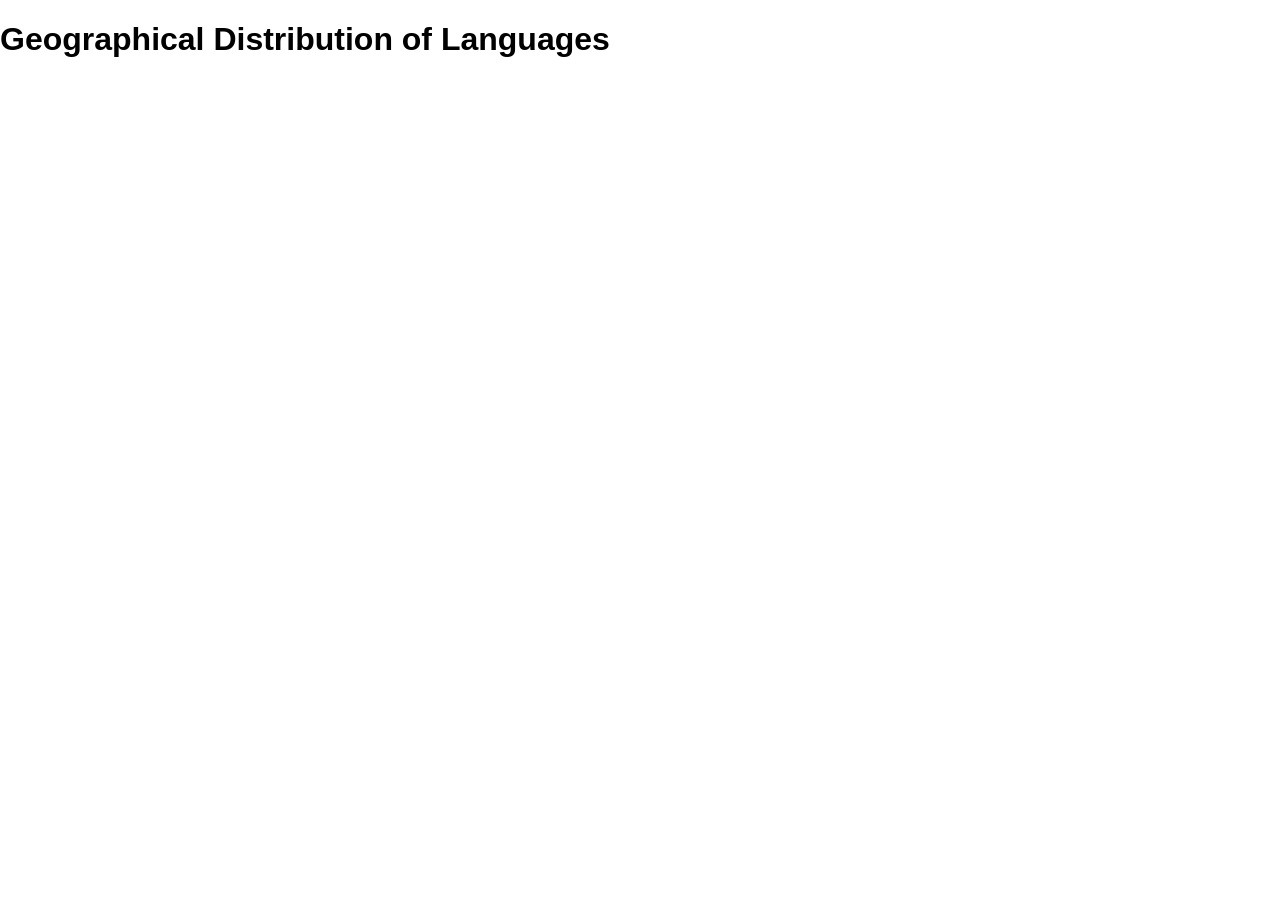
==== map.html @ 45a9eb7e "two views created (geographical and network) but in separate html files" ====
<!-- USE python -m http.server <port> in terminal to run HTML file -->

<!DOCTYPE html>
<html lang="en">
<head>
  <meta charset="UTF-8">
  <meta name="viewport" content="width=device-width, initial-scale=1.0">
  <title>P2</title>
  <script src="https://d3js.org/d3.v7.min.js"></script>
  <link rel="stylesheet" href="styles.css">
</head>
<body>
  <div>
    <h1>Geographical Distribution of Languages</h1>
    <svg id="map"></svg>
  </div>
  <script src="map.js"></script>
</body>
</html>
---- styles.css ----
body {
  margin: 0;
  font-family: sans-serif;
}

#network-container {
  width: 100%;
  height: 600px;          
  border: 1px solid #ccc;
  overflow: auto;
}

svg {
  display: block;
}
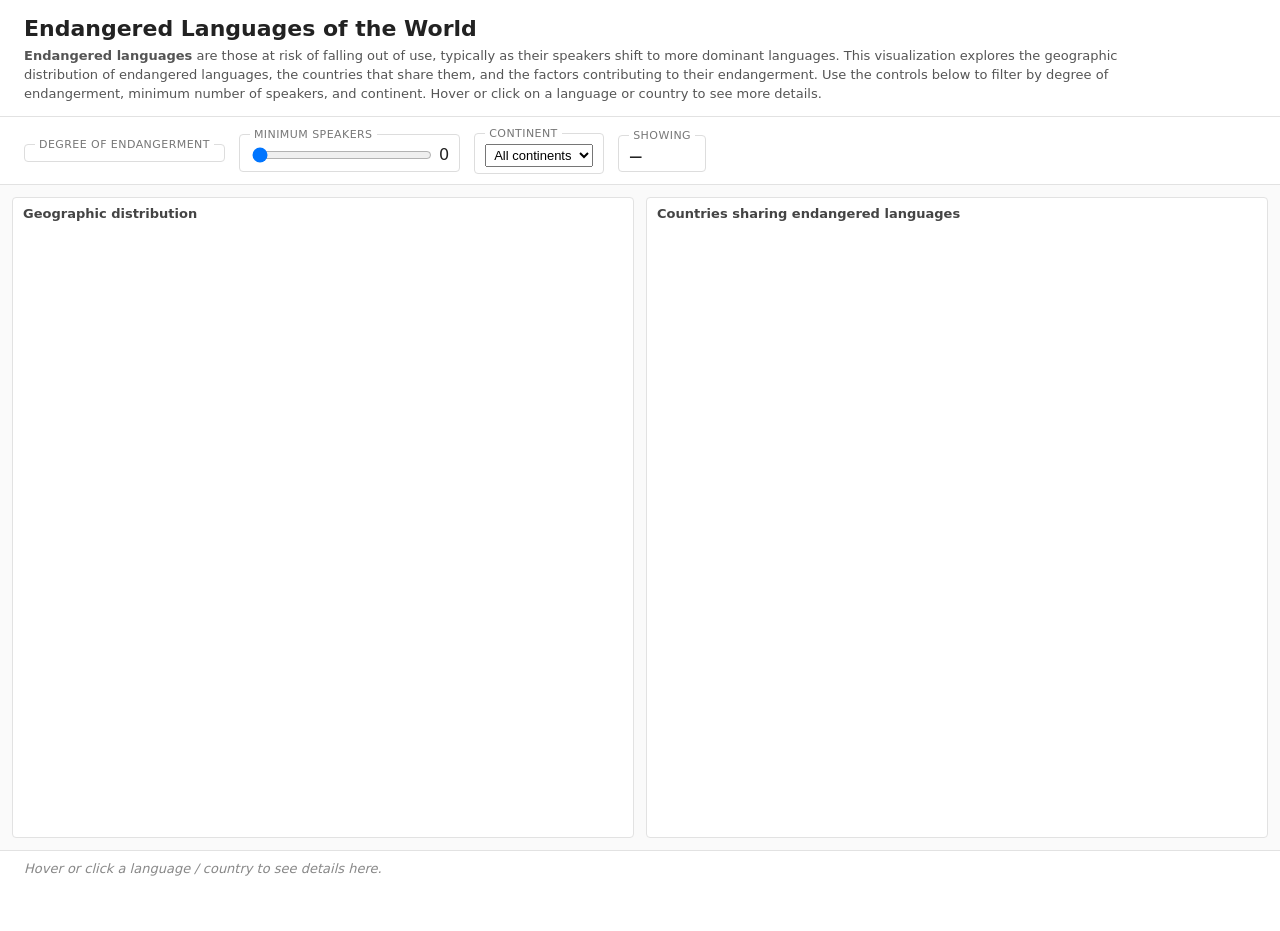
==== commit 5b3b7f05: "added both visualisations to one page and added filters" ====
--- a/map.html
+++ b/map.html
@@ -1,19 +1,66 @@
-<!-- USE python -m http.server <port> in terminal to run HTML file -->
-
+<!-- Run with: python -m http.server -->
 <!DOCTYPE html>
 <html lang="en">
 <head>
   <meta charset="UTF-8">
   <meta name="viewport" content="width=device-width, initial-scale=1.0">
-  <title>P2</title>
+  <title>Endangered Languages of the World</title>
   <script src="https://d3js.org/d3.v7.min.js"></script>
   <link rel="stylesheet" href="styles.css">
 </head>
 <body>
-  <div>
-    <h1>Geographical Distribution of Languages</h1>
-    <svg id="map"></svg>
-  </div>
+  <header>
+    <h1>Endangered Languages of the World</h1>
+    <p class="intro">
+      <strong>Endangered languages</strong> are those at risk of falling out of use, typically as their speakers shift to more dominant languages. This visualization explores the geographic distribution of endangered languages, the countries that share them, and the factors contributing to their endangerment. Use the controls below to filter by degree of endangerment, minimum number of speakers, and continent. Hover or click on a language or country to see more details.
+    </p>
+  </header>
+
+  <section id="controls">
+    <fieldset>
+      <legend>Degree of endangerment</legend>
+      <div id="endangerment-filters"></div>
+    </fieldset>
+    <fieldset>
+      <legend>Minimum speakers</legend>
+      <input type="range" id="speakers-min" min="0" max="100" value="0" step="1">
+      <span id="speakers-min-val">0</span>
+    </fieldset>
+    <fieldset>
+      <legend>Continent</legend>
+      <select id="continent-filter">
+        <option value="all">All continents</option>
+        <option value="Africa">Africa</option>
+        <option value="Americas">Americas</option>
+        <option value="Asia">Asia</option>
+        <option value="Europe">Europe</option>
+        <option value="Oceania">Oceania</option>
+      </select>
+    </fieldset>
+    <fieldset class="status">
+      <legend>Showing</legend>
+      <span id="count-display">&mdash;</span>
+    </fieldset>
+  </section>
+
+  <section id="views">
+    <div class="view">
+      <h2>Geographic distribution</h2>
+      <svg id="map"></svg>
+    </div>
+    <div class="view">
+      <h2>Countries sharing endangered languages</h2>
+      <svg id="network"></svg>
+    </div>
+  </section>
+
+  <section id="details">
+    <p class="placeholder">Hover or click a language / country to see details here.</p>
+  </section>
+
+  <script src="app.js"></script>
   <script src="map.js"></script>
+  <script src="network.js"></script>
+  <script>Coordinator.start();</script>
 </body>
-</html>+</html>
--- a/styles.css
+++ b/styles.css
@@ -1,15 +1,105 @@
 body {
   margin: 0;
-  font-family: sans-serif;
+  font-family: system-ui, -apple-system, Segoe UI, sans-serif;
+  background: #fafafa;
+  color: #222;
 }
 
-#network-container {
-  width: 100%;
-  height: 600px;          
-  border: 1px solid #ccc;
-  overflow: auto;
+header {
+  padding: 16px 24px 12px;
+  background: #fff;
+  border-bottom: 1px solid #e2e2e2;
+}
+header h1 { margin: 0 0 6px; font-size: 22px; }
+header .intro { margin: 0; font-size: 13px; color: #555; max-width: 1100px; line-height: 1.45; }
+
+#controls {
+  display: flex;
+  gap: 14px;
+  padding: 10px 24px;
+  background: #fff;
+  border-bottom: 1px solid #e2e2e2;
+  flex-wrap: wrap;
+  align-items: center;
+}
+#controls fieldset {
+  border: 1px solid #ddd;
+  border-radius: 4px;
+  padding: 4px 10px 6px;
+  margin: 0;
+}
+#controls legend { font-size: 11px; color: #777; padding: 0 4px; text-transform: uppercase; letter-spacing: 0.04em; }
+#controls input[type="range"] { vertical-align: middle; width: 180px; }
+#controls select { font-size: 13px; padding: 2px 4px; }
+#controls .status span { font-size: 13px; font-weight: 600; }
+
+#endangerment-filters label {
+  display: inline-flex;
+  align-items: center;
+  margin-right: 10px;
+  font-size: 12px;
+  cursor: pointer;
+}
+#endangerment-filters .swatch {
+  width: 11px;
+  height: 11px;
+  display: inline-block;
+  margin: 0 4px;
+  border-radius: 2px;
+  border: 1px solid rgba(0,0,0,0.1);
 }
 
-svg {
-  display: block;
-}+#views {
+  display: flex;
+  gap: 12px;
+  padding: 12px;
+}
+.view {
+  flex: 1;
+  background: #fff;
+  border: 1px solid #e2e2e2;
+  border-radius: 4px;
+  padding: 8px 10px 10px;
+  min-width: 0;
+}
+.view h2 { margin: 0 0 6px; font-size: 13px; color: #444; font-weight: 600; }
+.view svg { width: 100%; height: 600px; display: block; }
+
+#details {
+  padding: 10px 24px 20px;
+  background: #fff;
+  border-top: 1px solid #e2e2e2;
+  min-height: 50px;
+  font-size: 13px;
+}
+#details h3 { margin: 0 0 4px; font-size: 14px; }
+#details p { margin: 2px 0; }
+#details .placeholder { color: #888; font-style: italic; margin: 0; }
+
+.tooltip {
+  position: absolute;
+  background: #fff;
+  padding: 6px 8px;
+  border: 1px solid #bbb;
+  border-radius: 4px;
+  pointer-events: none;
+  font-size: 12px;
+  line-height: 1.35;
+  opacity: 0;
+  box-shadow: 0 2px 6px rgba(0,0,0,0.1);
+  max-width: 260px;
+}
+
+/* Brushing & linking visual states */
+.language-circle { cursor: pointer; transition: opacity 0.15s; }
+.language-circle.dim { opacity: 0.08; }
+.language-circle.highlight { stroke: #111; stroke-width: 1.5px; }
+
+.country-node { cursor: pointer; transition: opacity 0.15s; }
+.country-node.dim { opacity: 0.15; }
+.country-node.highlight { stroke: #111; stroke-width: 2.5px; }
+
+.country-link.dim { opacity: 0.05; }
+
+.country-label { font-family: sans-serif; fill: #333; }
+.country-label.dim { opacity: 0.15; }
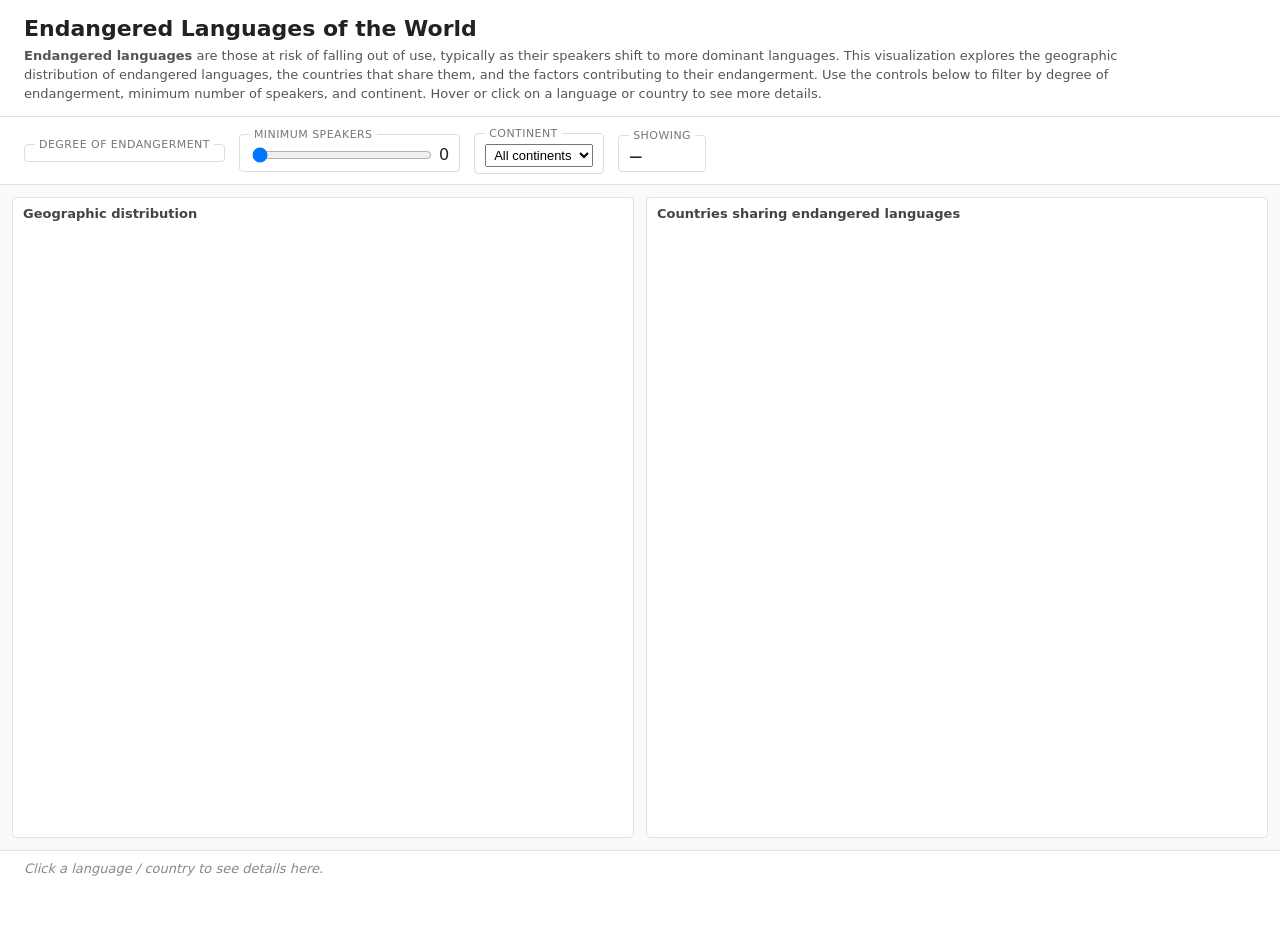
==== commit a1df6df5: "Added location descriptions and iso codes to details section when a user clicks" ====
--- a/map.html
+++ b/map.html
@@ -55,7 +55,7 @@
   </section>
 
   <section id="details">
-    <p class="placeholder">Hover or click a language / country to see details here.</p>
+    <p class="placeholder">Click a language / country to see details here.</p>
   </section>
 
   <script src="app.js"></script>
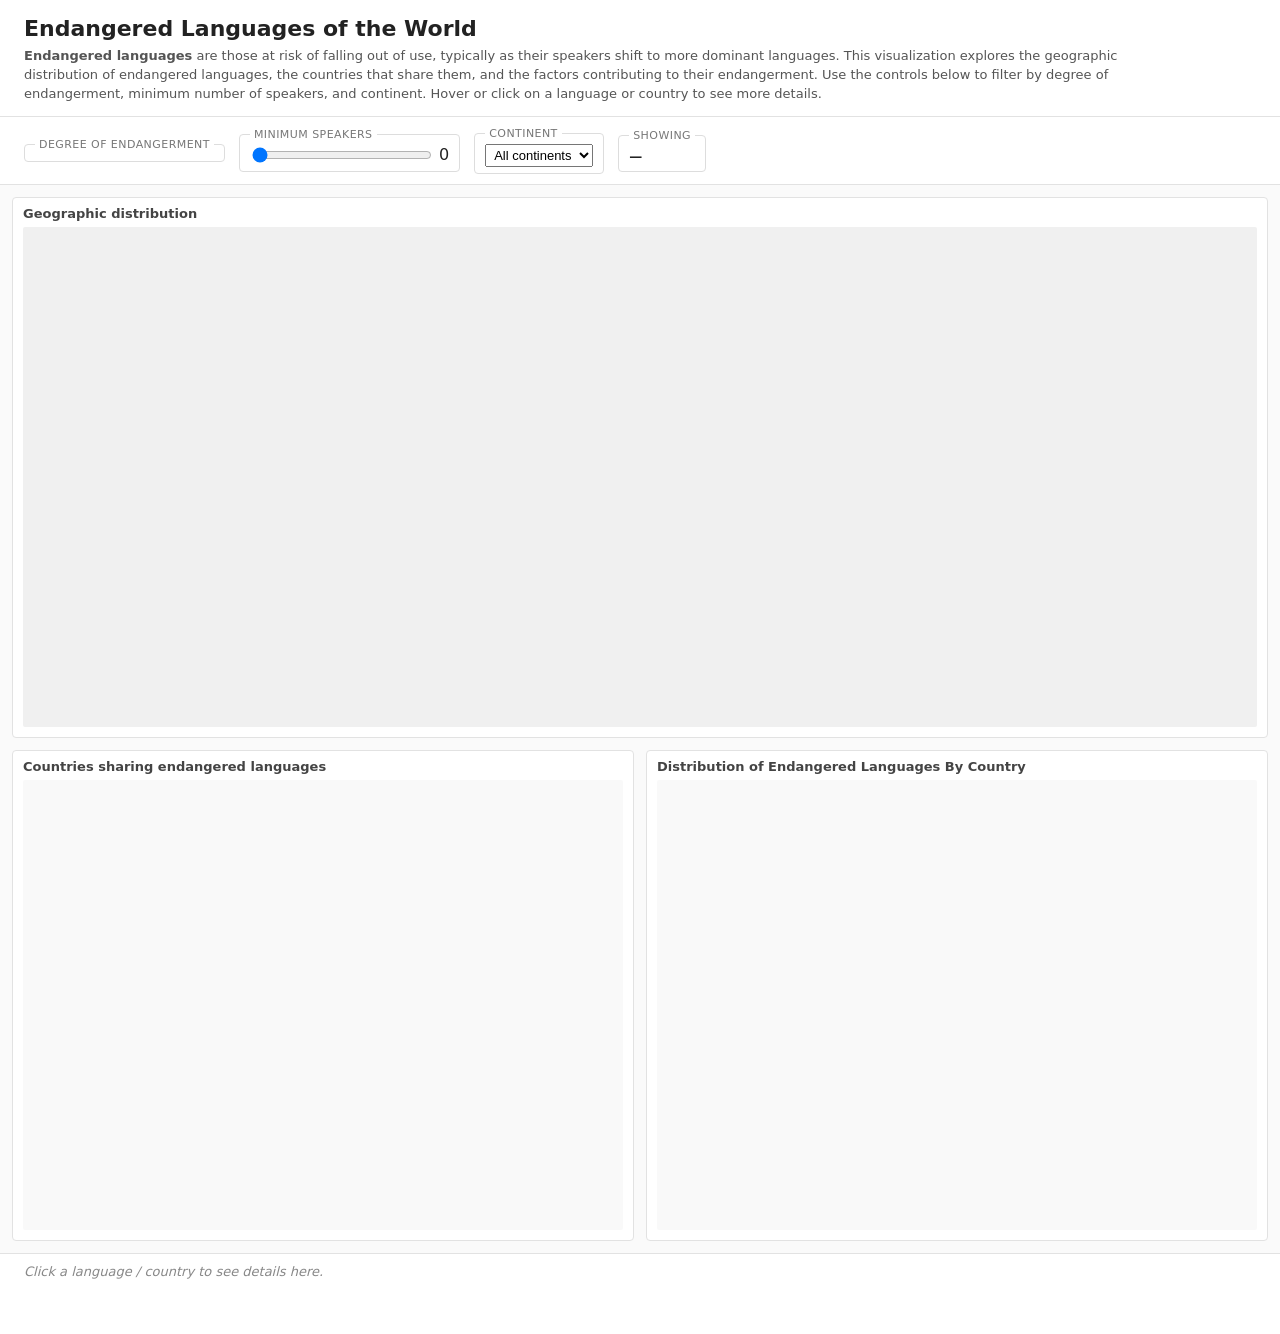
==== commit 08af8899: "bar chart and interactivity added into dashboard" ====
--- a/map.html
+++ b/map.html
@@ -44,15 +44,23 @@
   </section>
 
   <section id="views">
-    <div class="view">
-      <h2>Geographic distribution</h2>
-      <svg id="map"></svg>
-    </div>
+  <div class="map-container">
+    <h2>Geographic distribution</h2>
+    <svg id="map"></svg>
+  </div>
+
+  <!-- Two views below -->
+  <div class="bottom-views">
     <div class="view">
       <h2>Countries sharing endangered languages</h2>
       <svg id="network"></svg>
     </div>
-  </section>
+    <div class="view">
+      <h2>Distribution of Endangered Languages By Country</h2>
+      <svg id="chart"></svg>
+    </div>
+  </div>
+</section>
 
   <section id="details">
     <p class="placeholder">Click a language / country to see details here.</p>
@@ -61,6 +69,7 @@
   <script src="app.js"></script>
   <script src="map.js"></script>
   <script src="network.js"></script>
+  <script src="chart.js"></script>
   <script>Coordinator.start();</script>
 </body>
 </html>
--- a/styles.css
+++ b/styles.css
@@ -51,19 +51,65 @@
 
 #views {
   display: flex;
+  flex-direction: column;
   gap: 12px;
   padding: 12px;
 }
-.view {
+
+.map-container {
+  width: 100%;
+  background: #fff;
+  border: 1px solid #e2e2e2;
+  border-radius: 4px;
+  padding: 8px 10px 10px;
+  box-sizing: border-box;
+}
+
+.map-container h2 { 
+  margin: 0 0 6px; 
+  font-size: 13px; 
+  color: #444; 
+  font-weight: 600; 
+}
+
+#map { 
+  width: 100%; 
+  height: 500px; 
+  display: block; 
+  background: #f0f0f0;
+  border-radius: 2px;
+}
+
+.bottom-views {
+  display: flex;
+  gap: 12px;
+  width: 100%;
+}
+
+.bottom-views .view {
   flex: 1;
   background: #fff;
   border: 1px solid #e2e2e2;
   border-radius: 4px;
   padding: 8px 10px 10px;
   min-width: 0;
+  box-sizing: border-box;
 }
-.view h2 { margin: 0 0 6px; font-size: 13px; color: #444; font-weight: 600; }
-.view svg { width: 100%; height: 600px; display: block; }
+
+.bottom-views .view h2 { 
+  margin: 0 0 6px; 
+  font-size: 13px; 
+  color: #444; 
+  font-weight: 600; 
+}
+
+#network, #chart { 
+  width: 100%; 
+  height: 450px; 
+  display: block; 
+  background: #f9f9f9;
+  border-radius: 2px;
+}
 
 #details {
   padding: 10px 24px 20px;
@@ -90,7 +136,6 @@
   max-width: 260px;
 }
 
-/* Brushing & linking visual states */
 .language-circle { cursor: pointer; transition: opacity 0.15s; }
 .language-circle.dim { opacity: 0.08; }
 .language-circle.highlight { stroke: #111; stroke-width: 1.5px; }
@@ -103,3 +148,52 @@
 
 .country-label { font-family: sans-serif; fill: #333; }
 .country-label.dim { opacity: 0.15; }
+
+.chart-tooltip {
+  position: absolute;
+  background: rgba(0,0,0,0.8);
+  color: white;
+  padding: 8px 12px;
+  border-radius: 4px;
+  font-size: 12px;
+  pointer-events: none;
+  z-index: 1000;
+}
+
+.bar {
+  cursor: pointer;
+  transition: opacity 0.2s;
+}
+
+.bar-label {
+  font-size: 11px;
+  font-weight: bold;
+  fill: #333;
+  text-anchor: middle;
+}
+
+@media (max-width: 768px) {
+  .bottom-views {
+    flex-direction: column;
+  }
+  
+  #map {
+    height: 400px;
+  }
+  
+  #network, #chart {
+    height: 350px;
+  }
+  
+  #controls {
+    padding: 10px 16px;
+  }
+  
+  #views {
+    padding: 8px;
+  }
+  
+  #details {
+    padding: 10px 16px 20px;
+  }
+}
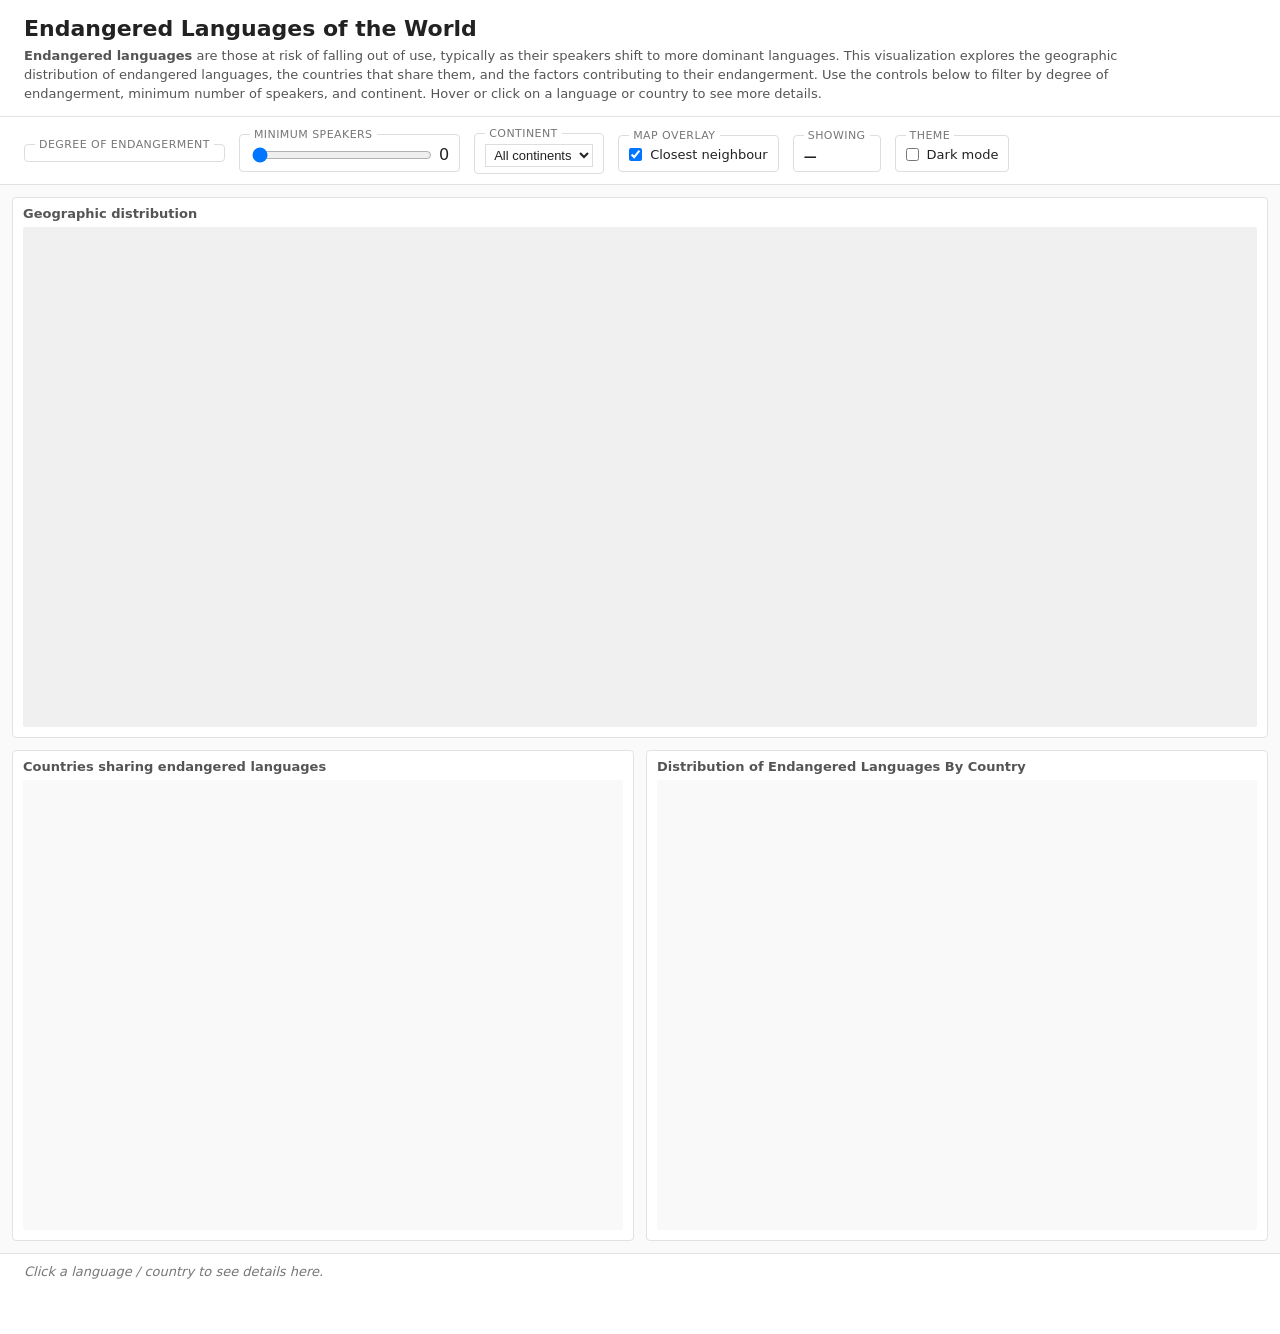
==== commit a0916147: "added nearest neighbour and dark mode" ====
--- a/map.html
+++ b/map.html
@@ -37,9 +37,21 @@
         <option value="Oceania">Oceania</option>
       </select>
     </fieldset>
+    <fieldset>
+      <legend>Map overlay</legend>
+      <label class="theme-switch">
+        <input type="checkbox" id="neighbour-toggle" checked> Closest neighbour
+      </label>
+    </fieldset>
     <fieldset class="status">
       <legend>Showing</legend>
       <span id="count-display">&mdash;</span>
+    </fieldset>
+    <fieldset>
+      <legend>Theme</legend>
+      <label class="theme-switch">
+        <input type="checkbox" id="dark-toggle"> Dark mode
+      </label>
     </fieldset>
   </section>
 
@@ -70,6 +82,17 @@
   <script src="map.js"></script>
   <script src="network.js"></script>
   <script src="chart.js"></script>
-  <script>Coordinator.start();</script>
+  <script>
+    Coordinator.start();
+    (function() {
+      const toggle = document.getElementById('dark-toggle');
+      const saved = localStorage.getItem('theme');
+      if (saved === 'dark') { document.body.classList.add('dark'); toggle.checked = true; }
+      toggle.addEventListener('change', e => {
+        document.body.classList.toggle('dark', e.target.checked);
+        localStorage.setItem('theme', e.target.checked ? 'dark' : 'light');
+      });
+    })();
+  </script>
 </body>
 </html>
--- a/styles.css
+++ b/styles.css
@@ -1,36 +1,96 @@
+:root {
+  --bg: #fafafa;
+  --panel-bg: #fff;
+  --text: #222;
+  --text-muted: #555;
+  --legend-text: #777;
+  --border: #e2e2e2;
+  --fieldset-border: #ddd;
+  --map-bg: #f0f0f0;
+  --svg-bg: #f9f9f9;
+  --country-fill: #e5e5e5;
+  --country-stroke: #bbb;
+  --link-stroke: rgba(0,0,0,0.35);
+  --marker-stroke: rgba(0,0,0,0.25);
+  --tooltip-bg: #fff;
+  --tooltip-border: #bbb;
+  --tooltip-text: #222;
+  --label-fill: #333;
+  --highlight-stroke: #111;
+  --chart-tooltip-bg: rgba(0,0,0,0.8);
+  --chart-tooltip-text: #fff;
+}
+
+body.dark {
+  --bg: #15181d;
+  --panel-bg: #1f2329;
+  --text: #e5e7eb;
+  --text-muted: #b4b8c0;
+  --legend-text: #9ca3af;
+  --border: #2d323a;
+  --fieldset-border: #3a3f47;
+  --map-bg: #0e1116;
+  --svg-bg: #181b20;
+  --country-fill: #252a32;
+  --country-stroke: #3a3f47;
+  --link-stroke: rgba(255,255,255,0.4);
+  --marker-stroke: rgba(255,255,255,0.35);
+  --tooltip-bg: #252a32;
+  --tooltip-border: #4a4f57;
+  --tooltip-text: #e5e7eb;
+  --label-fill: #d1d5db;
+  --highlight-stroke: #fff;
+  --chart-tooltip-bg: rgba(240,240,240,0.92);
+  --chart-tooltip-text: #111;
+}
+
 body {
   margin: 0;
   font-family: system-ui, -apple-system, Segoe UI, sans-serif;
-  background: #fafafa;
-  color: #222;
+  background: var(--bg);
+  color: var(--text);
+  transition: background 0.2s, color 0.2s;
 }
 
 header {
   padding: 16px 24px 12px;
-  background: #fff;
-  border-bottom: 1px solid #e2e2e2;
+  background: var(--panel-bg);
+  border-bottom: 1px solid var(--border);
 }
 header h1 { margin: 0 0 6px; font-size: 22px; }
-header .intro { margin: 0; font-size: 13px; color: #555; max-width: 1100px; line-height: 1.45; }
+header .intro { margin: 0; font-size: 13px; color: var(--text-muted); max-width: 1100px; line-height: 1.45; }
 
 #controls {
   display: flex;
   gap: 14px;
   padding: 10px 24px;
-  background: #fff;
-  border-bottom: 1px solid #e2e2e2;
+  background: var(--panel-bg);
+  border-bottom: 1px solid var(--border);
   flex-wrap: wrap;
   align-items: center;
 }
 #controls fieldset {
-  border: 1px solid #ddd;
+  border: 1px solid var(--fieldset-border);
   border-radius: 4px;
   padding: 4px 10px 6px;
   margin: 0;
-}
-#controls legend { font-size: 11px; color: #777; padding: 0 4px; text-transform: uppercase; letter-spacing: 0.04em; }
+  color: var(--text);
+}
+#controls legend {
+  font-size: 11px;
+  color: var(--legend-text);
+  padding: 0 4px;
+  text-transform: uppercase;
+  letter-spacing: 0.04em;
+}
 #controls input[type="range"] { vertical-align: middle; width: 180px; }
-#controls select { font-size: 13px; padding: 2px 4px; }
+#controls select {
+  font-size: 13px;
+  padding: 2px 4px;
+  background: var(--panel-bg);
+  color: var(--text);
+  border: 1px solid var(--fieldset-border);
+}
 #controls .status span { font-size: 13px; font-weight: 600; }
 
 #endangerment-filters label {
@@ -49,6 +109,17 @@
   border: 1px solid rgba(0,0,0,0.1);
 }
 
+/* Theme switch */
+.theme-switch {
+  display: inline-flex;
+  align-items: center;
+  gap: 8px;
+  font-size: 13px;
+  cursor: pointer;
+  user-select: none;
+}
+.theme-switch input { margin: 0; }
+
 #views {
   display: flex;
   flex-direction: column;
@@ -58,25 +129,24 @@
 
 .map-container {
   width: 100%;
-  background: #fff;
-  border: 1px solid #e2e2e2;
+  background: var(--panel-bg);
+  border: 1px solid var(--border);
   border-radius: 4px;
   padding: 8px 10px 10px;
   box-sizing: border-box;
 }
-
-.map-container h2 { 
-  margin: 0 0 6px; 
-  font-size: 13px; 
-  color: #444; 
-  font-weight: 600; 
-}
-
-#map { 
-  width: 100%; 
-  height: 500px; 
-  display: block; 
-  background: #f0f0f0;
+.map-container h2 {
+  margin: 0 0 6px;
+  font-size: 13px;
+  color: var(--text-muted);
+  font-weight: 600;
+}
+
+#map {
+  width: 100%;
+  height: 500px;
+  display: block;
+  background: var(--map-bg);
   border-radius: 2px;
 }
 
@@ -85,74 +155,95 @@
   gap: 12px;
   width: 100%;
 }
-
 .bottom-views .view {
   flex: 1;
-  background: #fff;
-  border: 1px solid #e2e2e2;
+  background: var(--panel-bg);
+  border: 1px solid var(--border);
   border-radius: 4px;
   padding: 8px 10px 10px;
   min-width: 0;
   box-sizing: border-box;
 }
-
-.bottom-views .view h2 { 
-  margin: 0 0 6px; 
-  font-size: 13px; 
-  color: #444; 
-  font-weight: 600; 
-}
-
-#network, #chart { 
-  width: 100%; 
-  height: 450px; 
-  display: block; 
-  background: #f9f9f9;
+.bottom-views .view h2 {
+  margin: 0 0 6px;
+  font-size: 13px;
+  color: var(--text-muted);
+  font-weight: 600;
+}
+
+#network, #chart {
+  width: 100%;
+  height: 450px;
+  display: block;
+  background: var(--svg-bg);
   border-radius: 2px;
 }
 
 #details {
   padding: 10px 24px 20px;
-  background: #fff;
-  border-top: 1px solid #e2e2e2;
+  background: var(--panel-bg);
+  border-top: 1px solid var(--border);
   min-height: 50px;
   font-size: 13px;
+  color: var(--text);
 }
 #details h3 { margin: 0 0 4px; font-size: 14px; }
 #details p { margin: 2px 0; }
-#details .placeholder { color: #888; font-style: italic; margin: 0; }
+#details .placeholder { color: var(--legend-text); font-style: italic; margin: 0; }
 
 .tooltip {
   position: absolute;
-  background: #fff;
+  background: var(--tooltip-bg);
+  color: var(--tooltip-text);
   padding: 6px 8px;
-  border: 1px solid #bbb;
+  border: 1px solid var(--tooltip-border);
   border-radius: 4px;
   pointer-events: none;
   font-size: 12px;
   line-height: 1.35;
   opacity: 0;
-  box-shadow: 0 2px 6px rgba(0,0,0,0.1);
+  box-shadow: 0 2px 6px rgba(0,0,0,0.25);
   max-width: 260px;
 }
 
-.language-circle { cursor: pointer; transition: opacity 0.15s; }
+/* Map styling (theme-aware) */
+.map-country {
+  fill: var(--country-fill);
+  stroke: var(--country-stroke);
+  stroke-width: 0.5;
+}
+.neighbour-link {
+  stroke: var(--link-stroke);
+  stroke-width: 0.8;
+  stroke-opacity: 0.55;
+  pointer-events: none;
+  transition: opacity 0.15s;
+}
+.neighbour-link.dim { opacity: 0.05; }
+.neighbour-link.highlight { stroke: var(--highlight-stroke); stroke-opacity: 0.9; stroke-width: 1.4; }
+
+.language-circle {
+  cursor: pointer;
+  stroke: var(--marker-stroke);
+  stroke-width: 0.5;
+  transition: opacity 0.15s;
+}
 .language-circle.dim { opacity: 0.08; }
-.language-circle.highlight { stroke: #111; stroke-width: 1.5px; }
+.language-circle.highlight { stroke: var(--highlight-stroke); stroke-width: 1.5px; }
 
 .country-node { cursor: pointer; transition: opacity 0.15s; }
 .country-node.dim { opacity: 0.15; }
-.country-node.highlight { stroke: #111; stroke-width: 2.5px; }
+.country-node.highlight { stroke: var(--highlight-stroke); stroke-width: 2.5px; }
 
 .country-link.dim { opacity: 0.05; }
 
-.country-label { font-family: sans-serif; fill: #333; }
+.country-label { font-family: sans-serif; fill: var(--label-fill); }
 .country-label.dim { opacity: 0.15; }
 
 .chart-tooltip {
   position: absolute;
-  background: rgba(0,0,0,0.8);
-  color: white;
+  background: var(--chart-tooltip-bg);
+  color: var(--chart-tooltip-text);
   padding: 8px 12px;
   border-radius: 4px;
   font-size: 12px;
@@ -160,40 +251,19 @@
   z-index: 1000;
 }
 
-.bar {
-  cursor: pointer;
-  transition: opacity 0.2s;
-}
-
+.bar { cursor: pointer; transition: opacity 0.2s; }
 .bar-label {
   font-size: 11px;
   font-weight: bold;
-  fill: #333;
+  fill: var(--label-fill);
   text-anchor: middle;
 }
 
 @media (max-width: 768px) {
-  .bottom-views {
-    flex-direction: column;
-  }
-  
-  #map {
-    height: 400px;
-  }
-  
-  #network, #chart {
-    height: 350px;
-  }
-  
-  #controls {
-    padding: 10px 16px;
-  }
-  
-  #views {
-    padding: 8px;
-  }
-  
-  #details {
-    padding: 10px 16px 20px;
-  }
-}+  .bottom-views { flex-direction: column; }
+  #map { height: 400px; }
+  #network, #chart { height: 350px; }
+  #controls { padding: 10px 16px; }
+  #views { padding: 8px; }
+  #details { padding: 10px 16px 20px; }
+}
